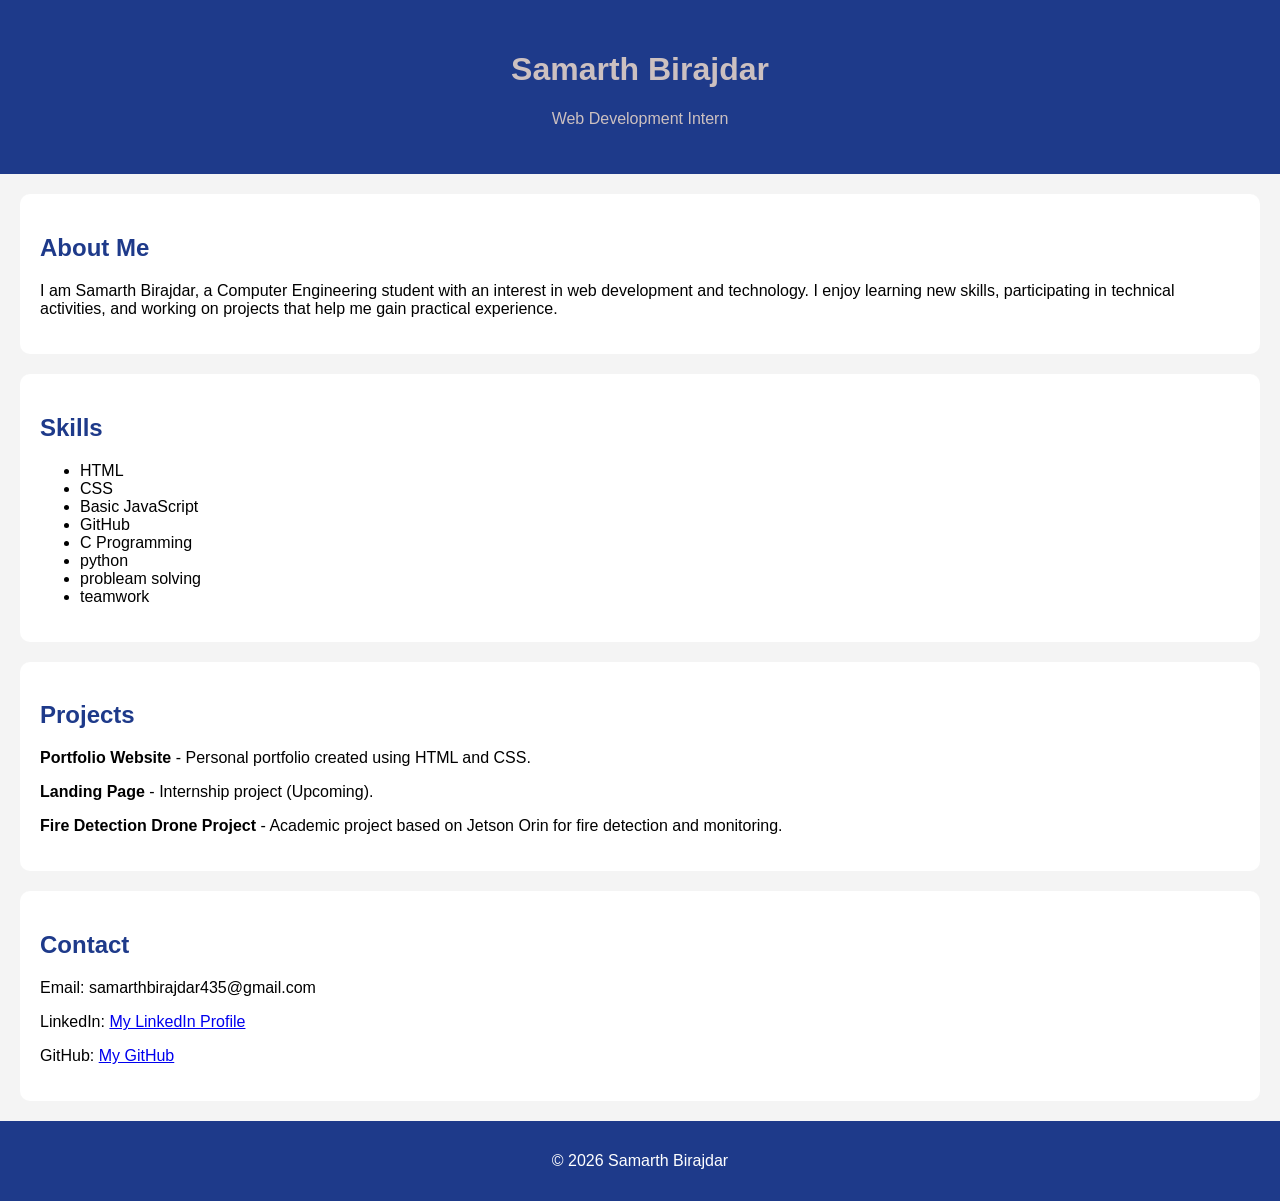
==== index.html @ d924e773 "Portfolio Website Task 1" ====
<!DOCTYPE html>
<html>
<head>
    <title>Samarth Birajdar Portfolio</title>
    <style>
        body{
            font-family: Arial, sans-serif;
            margin:0;
            background:#f4f4f4;
        }

        header{
            background:#1e3a8a;
            color:rgb(204, 192, 192);
            text-align:center;
            padding:30px;
        }

        section{
            background:white;
            margin:20px;
            padding:20px;
            border-radius:10px;
        }

        h2{
            color:#1e3a8a;
        }

        footer{
            background:#1e3a8a;
            color:white;
            text-align:center;
            padding:15px;
        }
    </style>
</head>

<body>

<header>
    <h1>Samarth Birajdar</h1>
    <p>Web Development Intern</p>
</header>

<section>
    <h2>About Me</h2>
    <p>
        I am Samarth Birajdar, a Computer Engineering student with an interest in web development and technology. I enjoy learning new skills, participating in technical activities, and working on projects that help me gain practical experience.
    </p>
</section>

<section>
    <h2>Skills</h2>
    <ul>
        <li>HTML</li>
        <li>CSS</li>
        <li>Basic JavaScript</li>
        <li>GitHub</li>
        <li>C Programming</li>
        <li>python</li>
        <li>probleam solving</li>
        <li>teamwork</li>
    </ul>
</section>

<section>
    <h2>Projects</h2>
    <p><b>Portfolio Website</b> - Personal portfolio created using HTML and CSS.</p>
    <p><b>Landing Page</b> - Internship project (Upcoming).</p>
    <p><b>Fire Detection Drone Project</b> - Academic project based on Jetson Orin for fire detection and monitoring.</p>
</section>

<section>
    <h2>Contact</h2>

    <p>Email: samarthbirajdar435@gmail.com</p>

    <p>
        LinkedIn:
        <a href="https://www.linkedin.com/in/samarth-birajdar-709638335" target="_blank">
            My LinkedIn Profile
        </a>
    </p>

    <p>
    GitHub:
    <a href="https://github.com/samarthbirajdar435" target="_blank">
        My GitHub
    </a>
</p>

</section>

<footer>
    <p>© 2026 Samarth Birajdar</p>
</footer>

</body>
</html>
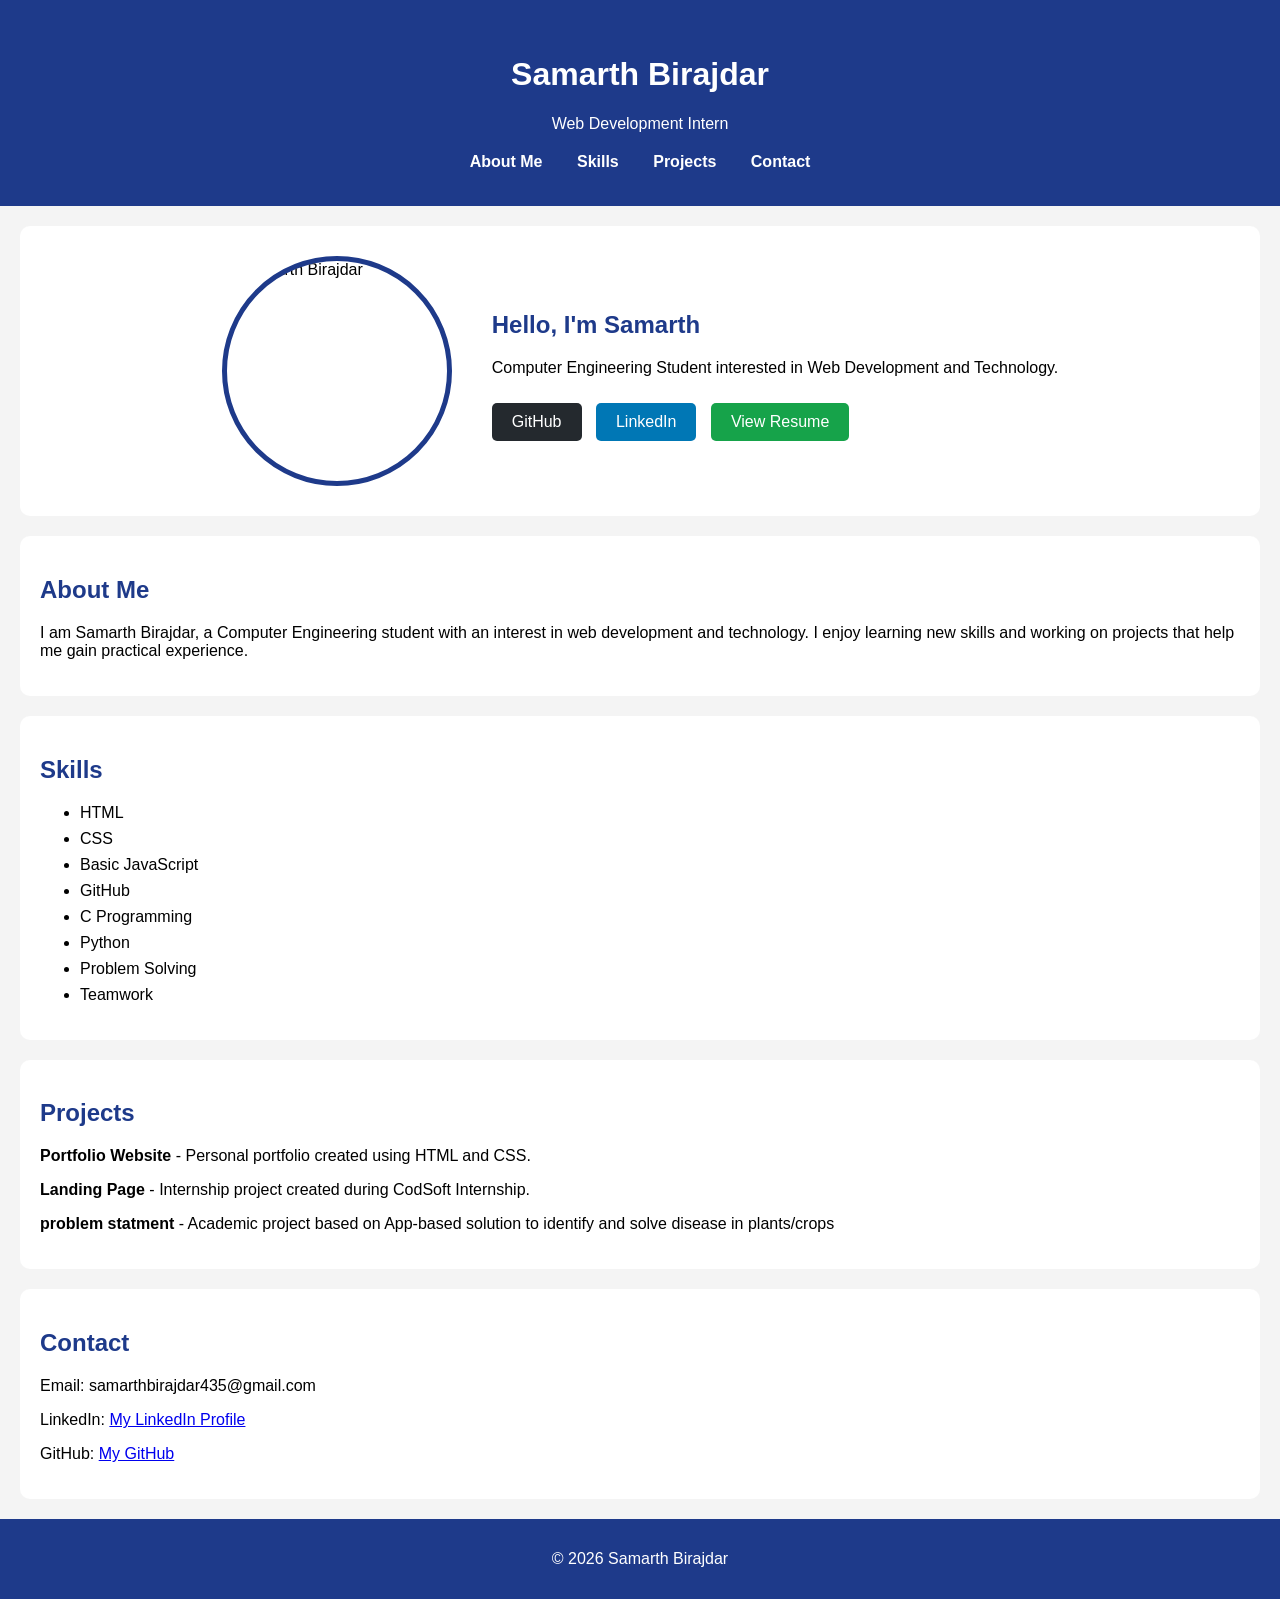
==== commit 20420c93: "index.html" ====
--- a/index.html
+++ b/index.html
@@ -2,18 +2,105 @@
 <html>
 <head>
     <title>Samarth Birajdar Portfolio</title>
+
     <style>
+
         body{
             font-family: Arial, sans-serif;
             margin:0;
             background:#f4f4f4;
+            scroll-behavior:smooth;
         }
 
         header{
             background:#1e3a8a;
-            color:rgb(204, 192, 192);
+            color:white;
             text-align:center;
+            padding:35px;
+        }
+
+        nav{
+            margin-top:20px;
+        }
+
+        nav a{
+            color:white;
+            text-decoration:none;
+            margin:0 15px;
+            font-weight:bold;
+        }
+
+        nav a:hover{
+            color:lightblue;
+        }
+
+        .hero{
+            display:flex;
+            justify-content:center;
+            align-items:center;
+            gap:40px;
             padding:30px;
+            background:white;
+            margin:20px;
+            border-radius:10px;
+        }
+
+        .hero-content{
+            text-align:left;
+        }
+
+        .hero img{
+            width:220px;
+            height:220px;
+            border-radius:50%;
+            border:5px solid #1e3a8a;
+            object-fit:cover;
+        }
+
+        .hero h2{
+            color:#1e3a8a;
+        }
+
+        .github-btn{
+            display:inline-block;
+            margin:10px 10px 10px 0;
+            padding:10px 20px;
+            background:#24292e;
+            color:white;
+            text-decoration:none;
+            border-radius:5px;
+        }
+
+        .linkedin-btn{
+            display:inline-block;
+            margin:10px 10px 10px 0;
+            padding:10px 20px;
+            background:#0077b5;
+            color:white;
+            text-decoration:none;
+            border-radius:5px;
+        }
+
+        .resume-btn{
+            display:inline-block;
+            margin:10px 10px 10px 0;
+            padding:10px 20px;
+            background:#16a34a;
+            color:white;
+            text-decoration:none;
+            border-radius:5px;
+        }
+
+        .github-btn:hover{
+            background:black;
+        }
+
+        .linkedin-btn:hover{
+            background:#005582;
+        }
+
+        .resume-btn:hover{
+            background:#15803d;
         }
 
         section{
@@ -27,68 +114,144 @@
             color:#1e3a8a;
         }
 
+        ul li{
+            margin-bottom:8px;
+        }
+
         footer{
             background:#1e3a8a;
             color:white;
             text-align:center;
             padding:15px;
         }
+
     </style>
+
 </head>
 
 <body>
 
 <header>
+
     <h1>Samarth Birajdar</h1>
     <p>Web Development Intern</p>
+
+    <nav>
+        <a href="#about">About Me</a>
+        <a href="#skills">Skills</a>
+        <a href="#projects">Projects</a>
+        <a href="#contact">Contact</a>
+    </nav>
+
 </header>
 
-<section>
+<div class="hero">
+
+    <img src="photo.jpg.png" alt="Samarth Birajdar">
+
+    <div class="hero-content">
+
+        <h2>Hello, I'm Samarth</h2>
+
+        <p>
+            Computer Engineering Student interested in
+            Web Development and Technology.
+        </p>
+
+        <a href="https://github.com/samarthbirajdar435-commits/CODSOFT"
+           target="_blank"
+           class="github-btn">
+           GitHub
+        </a>
+
+        <a href="https://www.linkedin.com/in/samarth-birajdar-709638335"
+           target="_blank"
+           class="linkedin-btn">
+           LinkedIn
+        </a>
+
+        <a href="resume.pdf.pdf"
+           target="_blank"
+           class="resume-btn">
+           View Resume
+        </a>
+
+    </div>
+
+</div>
+
+<section id="about">
+
     <h2>About Me</h2>
-    <p>
-        I am Samarth Birajdar, a Computer Engineering student with an interest in web development and technology. I enjoy learning new skills, participating in technical activities, and working on projects that help me gain practical experience.
-    </p>
-</section>
-
-<section>
+
+    <p>
+        I am Samarth Birajdar, a Computer Engineering student with an
+        interest in web development and technology. I enjoy learning
+        new skills and working on projects that help me gain practical
+        experience.
+    </p>
+
+</section>
+
+<section id="skills">
+
     <h2>Skills</h2>
+
     <ul>
         <li>HTML</li>
         <li>CSS</li>
         <li>Basic JavaScript</li>
         <li>GitHub</li>
         <li>C Programming</li>
-        <li>python</li>
-        <li>probleam solving</li>
-        <li>teamwork</li>
+        <li>Python</li>
+        <li>Problem Solving</li>
+        <li>Teamwork</li>
     </ul>
-</section>
-
-<section>
+
+</section>
+
+<section id="projects">
+
     <h2>Projects</h2>
-    <p><b>Portfolio Website</b> - Personal portfolio created using HTML and CSS.</p>
-    <p><b>Landing Page</b> - Internship project (Upcoming).</p>
-    <p><b>Fire Detection Drone Project</b> - Academic project based on Jetson Orin for fire detection and monitoring.</p>
-</section>
-
-<section>
+
+    <p>
+        <b>Portfolio Website</b> -
+        Personal portfolio created using HTML and CSS.
+    </p>
+
+    <p>
+        <b>Landing Page</b> -
+        Internship project created during CodSoft Internship.
+    </p>
+
+    <p>
+        <b>problem statment</b> -
+        Academic project based on App-based solution to identify and solve disease in plants/crops
+    </p>
+
+</section>
+
+<section id="contact">
+
     <h2>Contact</h2>
 
     <p>Email: samarthbirajdar435@gmail.com</p>
 
     <p>
         LinkedIn:
-        <a href="https://www.linkedin.com/in/samarth-birajdar-709638335" target="_blank">
-            My LinkedIn Profile
-        </a>
-    </p>
-
-    <p>
-    GitHub:
-    <a href="https://github.com/samarthbirajdar435" target="_blank">
-        My GitHub
-    </a>
-</p>
+        <a href="https://www.linkedin.com/in/samarth-birajdar-709638335"
+           target="_blank">
+           My LinkedIn Profile
+        </a>
+    </p>
+
+    <p>
+        GitHub:
+        <a href="https://github.com/samarthbirajdar435"
+           target="_blank">
+           My GitHub
+        </a>
+    </p>
 
 </section>
 
@@ -97,4 +260,4 @@
 </footer>
 
 </body>
-</html>+</html>
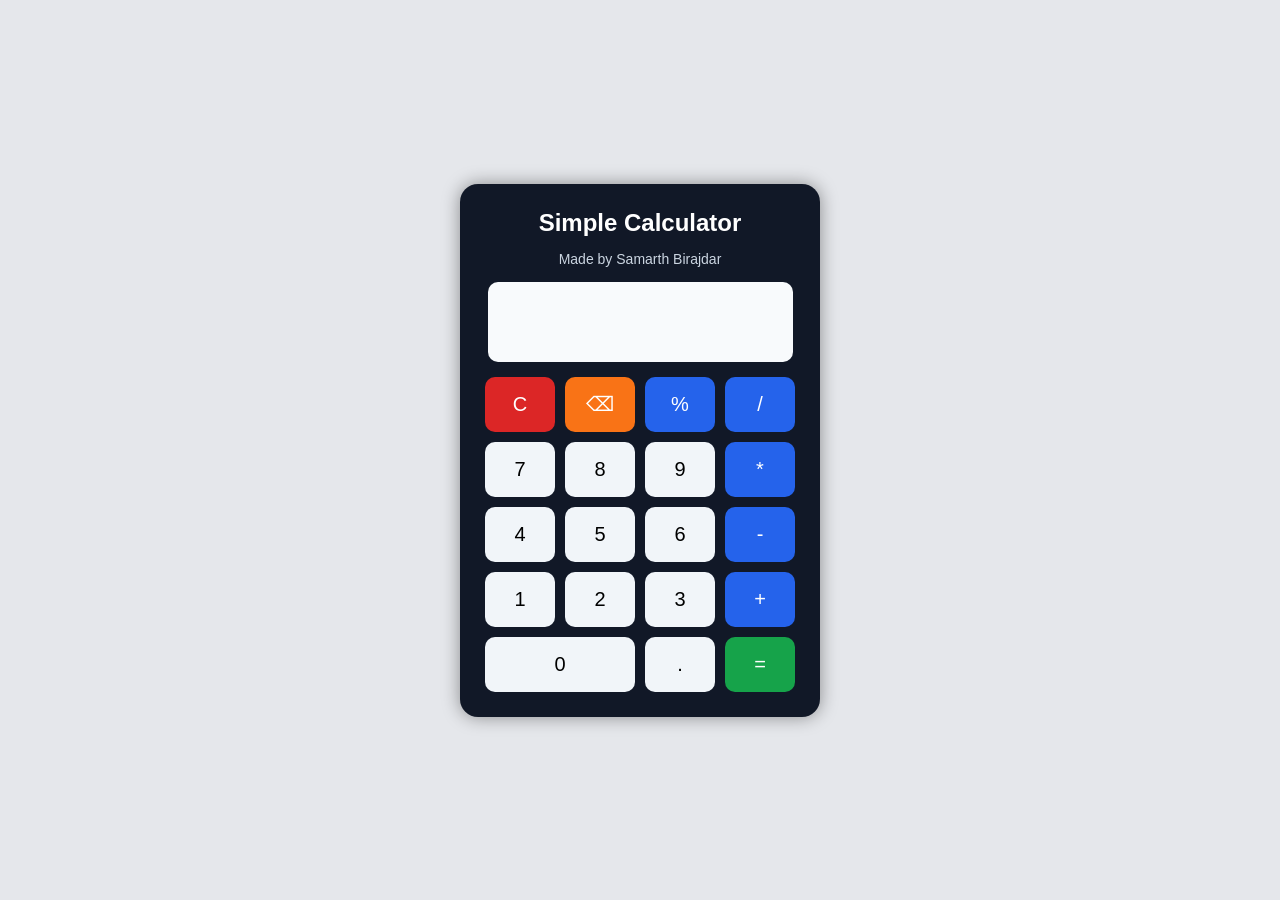
==== commit 22c2325d: "Add files via upload" ====
--- a/index.html
+++ b/index.html
@@ -1,263 +1,46 @@
 <!DOCTYPE html>
 <html>
 <head>
-    <title>Samarth Birajdar Portfolio</title>
-
-    <style>
-
-        body{
-            font-family: Arial, sans-serif;
-            margin:0;
-            background:#f4f4f4;
-            scroll-behavior:smooth;
-        }
-
-        header{
-            background:#1e3a8a;
-            color:white;
-            text-align:center;
-            padding:35px;
-        }
-
-        nav{
-            margin-top:20px;
-        }
-
-        nav a{
-            color:white;
-            text-decoration:none;
-            margin:0 15px;
-            font-weight:bold;
-        }
-
-        nav a:hover{
-            color:lightblue;
-        }
-
-        .hero{
-            display:flex;
-            justify-content:center;
-            align-items:center;
-            gap:40px;
-            padding:30px;
-            background:white;
-            margin:20px;
-            border-radius:10px;
-        }
-
-        .hero-content{
-            text-align:left;
-        }
-
-        .hero img{
-            width:220px;
-            height:220px;
-            border-radius:50%;
-            border:5px solid #1e3a8a;
-            object-fit:cover;
-        }
-
-        .hero h2{
-            color:#1e3a8a;
-        }
-
-        .github-btn{
-            display:inline-block;
-            margin:10px 10px 10px 0;
-            padding:10px 20px;
-            background:#24292e;
-            color:white;
-            text-decoration:none;
-            border-radius:5px;
-        }
-
-        .linkedin-btn{
-            display:inline-block;
-            margin:10px 10px 10px 0;
-            padding:10px 20px;
-            background:#0077b5;
-            color:white;
-            text-decoration:none;
-            border-radius:5px;
-        }
-
-        .resume-btn{
-            display:inline-block;
-            margin:10px 10px 10px 0;
-            padding:10px 20px;
-            background:#16a34a;
-            color:white;
-            text-decoration:none;
-            border-radius:5px;
-        }
-
-        .github-btn:hover{
-            background:black;
-        }
-
-        .linkedin-btn:hover{
-            background:#005582;
-        }
-
-        .resume-btn:hover{
-            background:#15803d;
-        }
-
-        section{
-            background:white;
-            margin:20px;
-            padding:20px;
-            border-radius:10px;
-        }
-
-        h2{
-            color:#1e3a8a;
-        }
-
-        ul li{
-            margin-bottom:8px;
-        }
-
-        footer{
-            background:#1e3a8a;
-            color:white;
-            text-align:center;
-            padding:15px;
-        }
-
-    </style>
-
+    <title>Calculator Task 3</title>
+    <link rel="stylesheet" href="style.css">
 </head>
 
 <body>
 
-<header>
+    <div class="calculator">
+        <h2>Simple Calculator</h2>
+        <p class="name">Made by Samarth Birajdar</p>
 
-    <h1>Samarth Birajdar</h1>
-    <p>Web Development Intern</p>
+        <input type="text" id="display" readonly>
 
-    <nav>
-        <a href="#about">About Me</a>
-        <a href="#skills">Skills</a>
-        <a href="#projects">Projects</a>
-        <a href="#contact">Contact</a>
-    </nav>
+        <div class="buttons">
+            <button onclick="clearDisplay()" class="clear">C</button>
+            <button onclick="backspace()" class="back">⌫</button>
+            <button onclick="addValue('%')" class="operator">%</button>
+            <button onclick="addValue('/')" class="operator">/</button>
 
-</header>
+            <button onclick="addValue('7')">7</button>
+            <button onclick="addValue('8')">8</button>
+            <button onclick="addValue('9')">9</button>
+            <button onclick="addValue('*')" class="operator">*</button>
 
-<div class="hero">
+            <button onclick="addValue('4')">4</button>
+            <button onclick="addValue('5')">5</button>
+            <button onclick="addValue('6')">6</button>
+            <button onclick="addValue('-')" class="operator">-</button>
 
-    <img src="photo.jpg.png" alt="Samarth Birajdar">
+            <button onclick="addValue('1')">1</button>
+            <button onclick="addValue('2')">2</button>
+            <button onclick="addValue('3')">3</button>
+            <button onclick="addValue('+')" class="operator">+</button>
 
-    <div class="hero-content">
-
-        <h2>Hello, I'm Samarth</h2>
-
-        <p>
-            Computer Engineering Student interested in
-            Web Development and Technology.
-        </p>
-
-        <a href="https://github.com/samarthbirajdar435-commits/CODSOFT"
-           target="_blank"
-           class="github-btn">
-           GitHub
-        </a>
-
-        <a href="https://www.linkedin.com/in/samarth-birajdar-709638335"
-           target="_blank"
-           class="linkedin-btn">
-           LinkedIn
-        </a>
-
-        <a href="resume.pdf.pdf"
-           target="_blank"
-           class="resume-btn">
-           View Resume
-        </a>
-
+            <button onclick="addValue('0')" class="zero">0</button>
+            <button onclick="addValue('.')">.</button>
+            <button onclick="calculate()" class="equal">=</button>
+        </div>
     </div>
 
-</div>
-
-<section id="about">
-
-    <h2>About Me</h2>
-
-    <p>
-        I am Samarth Birajdar, a Computer Engineering student with an
-        interest in web development and technology. I enjoy learning
-        new skills and working on projects that help me gain practical
-        experience.
-    </p>
-
-</section>
-
-<section id="skills">
-
-    <h2>Skills</h2>
-
-    <ul>
-        <li>HTML</li>
-        <li>CSS</li>
-        <li>Basic JavaScript</li>
-        <li>GitHub</li>
-        <li>C Programming</li>
-        <li>Python</li>
-        <li>Problem Solving</li>
-        <li>Teamwork</li>
-    </ul>
-
-</section>
-
-<section id="projects">
-
-    <h2>Projects</h2>
-
-    <p>
-        <b>Portfolio Website</b> -
-        Personal portfolio created using HTML and CSS.
-    </p>
-
-    <p>
-        <b>Landing Page</b> -
-        Internship project created during CodSoft Internship.
-    </p>
-
-    <p>
-        <b>problem statment</b> -
-        Academic project based on App-based solution to identify and solve disease in plants/crops
-    </p>
-
-</section>
-
-<section id="contact">
-
-    <h2>Contact</h2>
-
-    <p>Email: samarthbirajdar435@gmail.com</p>
-
-    <p>
-        LinkedIn:
-        <a href="https://www.linkedin.com/in/samarth-birajdar-709638335"
-           target="_blank">
-           My LinkedIn Profile
-        </a>
-    </p>
-
-    <p>
-        GitHub:
-        <a href="https://github.com/samarthbirajdar435"
-           target="_blank">
-           My GitHub
-        </a>
-    </p>
-
-</section>
-
-<footer>
-    <p>© 2026 Samarth Birajdar</p>
-</footer>
+    <script src="script.js"></script>
 
 </body>
-</html>
+</html>
--- a/style.css
+++ b/style.css
@@ -0,0 +1,83 @@
+body{
+    margin:0;
+    height:100vh;
+    display:flex;
+    justify-content:center;
+    align-items:center;
+    background:#e5e7eb;
+    font-family:Arial, sans-serif;
+}
+
+.calculator{
+    background:#111827;
+    padding:25px;
+    border-radius:18px;
+    box-shadow:0 0 18px rgba(0,0,0,0.4);
+    text-align:center;
+}
+
+.calculator h2{
+    color:white;
+    margin:0;
+}
+
+.name{
+    color:#cbd5e1;
+    font-size:14px;
+    margin-bottom:15px;
+}
+
+#display{
+    width:285px;
+    height:60px;
+    font-size:26px;
+    text-align:right;
+    padding:10px;
+    margin-bottom:15px;
+    border:none;
+    border-radius:10px;
+    background:#f8fafc;
+}
+
+.buttons{
+    display:grid;
+    grid-template-columns:repeat(4,70px);
+    gap:10px;
+}
+
+button{
+    height:55px;
+    font-size:20px;
+    border:none;
+    border-radius:10px;
+    cursor:pointer;
+    background:#f1f5f9;
+}
+
+button:hover{
+    background:#dbeafe;
+}
+
+.operator{
+    background:#2563eb;
+    color:white;
+}
+
+.equal{
+    background:#16a34a;
+    color:white;
+}
+
+.clear{
+    background:#dc2626;
+    color:white;
+}
+
+.back{
+    background:#f97316;
+    color:white;
+}
+
+.zero{
+    grid-column:span 2;
+}
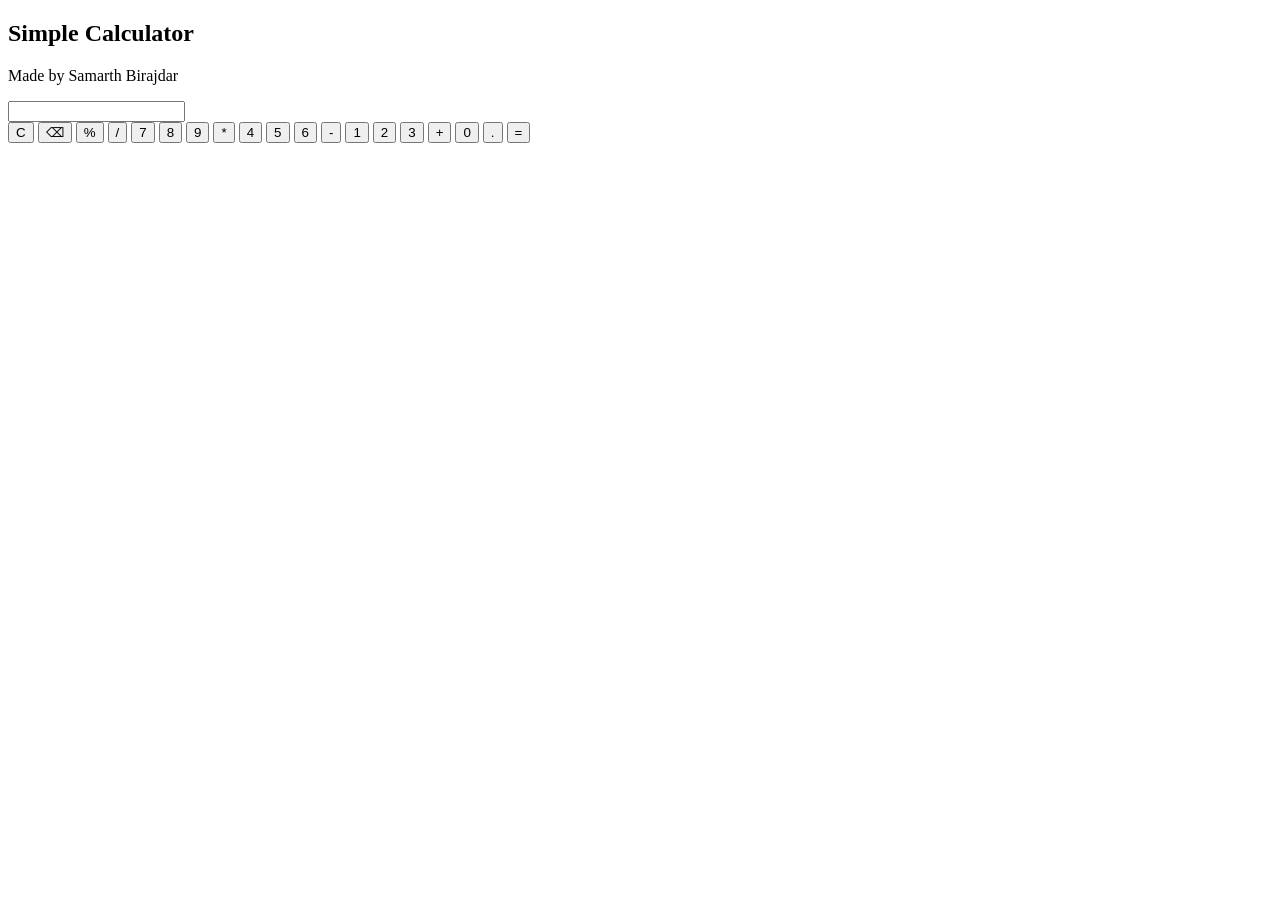
==== commit 558ce975: "Update index.html" ====
--- a/index.html
+++ b/index.html
@@ -2,7 +2,7 @@
 <html>
 <head>
     <title>Calculator Task 3</title>
-    <link rel="stylesheet" href="style.css">
+    <script src="script.js"></script>
 </head>
 
 <body>
@@ -43,4 +43,4 @@
     <script src="script.js"></script>
 
 </body>
-</html>+</html>
